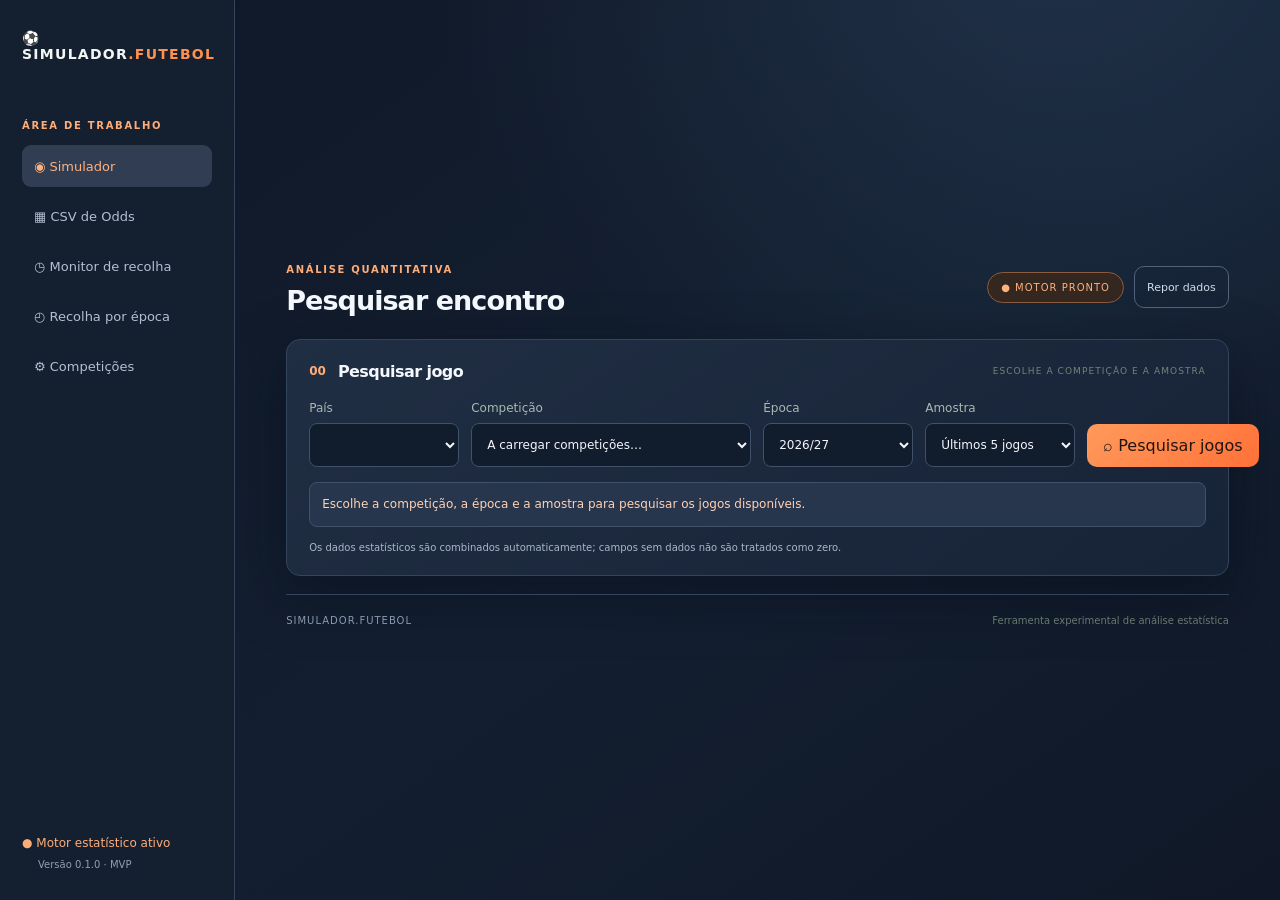
==== index.html @ 04f406fc "Keep competition selector compatible with interface validation" ====
<!doctype html>
<html lang="pt-PT"><head><meta charset="utf-8"><meta name="viewport" content="width=device-width,initial-scale=1"><meta name="theme-color" content="#101827"><meta name="description" content="Simulador estatístico de futebol para golos e cantos."><title>Simulador de Futebol</title><link rel="stylesheet" href="styles.css"><link rel="stylesheet" href="theme.css"></head>
<body class="search-start"><div class="shell"><aside class="sidebar"><a class="brand" href="#">⚽ SIMULADOR<span>.FUTEBOL</span></a><p class="eyebrow">ÁREA DE TRABALHO</p><nav><a class="active" href="#simulador">◉ Simulador</a><a href="csv-odds.html">▦ CSV de Odds</a><a href="monitor.html">◷ Monitor de recolha</a><a href="backfill-monitor.html">◴ Recolha por época</a><a href="competitions.html">⚙ Competições</a></nav><div class="side-foot">● Motor estatístico ativo<small>Versão 0.1.0 · MVP</small></div></aside>
<main><header><div><p class="eyebrow">ANÁLISE QUANTITATIVA</p><h1>Pesquisar encontro</h1></div><div class="header-actions"><span class="status">● MOTOR PRONTO</span><button class="reset" id="reset">Repor dados</button></div></header>
<section class="intro"><div><h2>Constrói um cenário. Testa milhares.</h2><p>Seleciona as equipas. As médias disponíveis de golos, HT/ST, xG, cantos, remates, faltas e cartões são cruzadas automaticamente e usadas nas 10.000 simulações quando existe cobertura suficiente.</p></div><div class="count"><b>10.000</b><small>SIMULAÇÕES MONTE CARLO</small></div></section>
<section class="card data-card" id="dados-auto"><div class="section-head"><div><em>00</em><h3>Pesquisar jogo</h3></div><small>ESCOLHE A COMPETIÇÃO E A AMOSTRA</small></div><div class="auto-controls"><label>País<select id="country"></select></label><label>Competição<select id="league"><option value="" disabled selected>A carregar competições…</option></select></label><label>Época<select id="season"><option value="2627" selected>2026/27</option></select></label><label>Amostra<select id="sample"><option value="5" selected>Últimos 5 jogos</option><option value="10">Últimos 10 jogos</option><option value="15">Últimos 15 jogos</option><option value="all">Todos os jogos</option></select></label><button id="load-data" type="button">⌕ Pesquisar jogos</button></div><p id="data-status" class="data-status" role="status">Escolhe a competição, a época e a amostra para pesquisar os jogos disponíveis.</p><div class="team-picks"><label>Equipa da casa<select id="homePick" disabled><option value="">Carrega os dados primeiro</option></select></label><label>Equipa visitante<select id="awayPick" disabled><option value="">Carrega os dados primeiro</option></select></label></div>
<div id="recent-matches" class="recent-matches hidden">
  <div class="recent-matches-heading">
    <h4>Últimos 5 jogos na competição selecionada</h4>
    <span id="recent-competition-label"></span>
  </div>
  <div class="recent-matches-grid">
    <section class="recent-team-card">
      <h5 id="home-recent-title">Equipa da casa</h5>
      <div id="home-recent-matches" class="recent-match-list"><p class="recent-empty">Seleciona uma equipa.</p></div>
    </section>
    <section class="recent-team-card">
      <h5 id="away-recent-title">Equipa visitante</h5>
      <div id="away-recent-matches" class="recent-match-list"><p class="recent-empty">Seleciona uma equipa.</p></div>
    </section>
  </div>
</div><p class="source-note">Os dados estatísticos são combinados automaticamente; campos sem dados não são tratados como zero.</p></section>
<section class="card" id="simulador"><div class="section-head"><div><em>01</em><h3>Identificação do encontro</h3></div><small>DADOS DO JOGO</small></div><div class="teams"><label>Equipa da casa<output class="team-name" id="homeNameDisplay">Por selecionar</output><input id="homeName" type="hidden" value=""></label><b>VS</b><label>Equipa visitante<output class="team-name" id="awayNameDisplay">Por selecionar</output><input id="awayName" type="hidden" value=""></label></div><div class="notice"><b>✎ Dados históricos automáticos</b><span>Todos os valores são calculados a partir dos jogos históricos das equipas selecionadas. Não é necessário preencher estatísticas à mão.</span></div></section>
<section class="card all-stats" id="estatisticas"><div class="section-head"><div><em>01</em><h3>Estatísticas do encontro</h3></div><small>TODOS OS DADOS AUTOMÁTICOS</small></div><p class="stats-intro">Médias históricas por jogo. Os valores de golos, cantos e estatísticas adicionais são importados automaticamente e não podem ser editados.</p><div class="all-stats-columns"><div class="team-stats"><h4>CASA</h4><div class="stat-group"><h5>Golos</h5><label>Golos marcados<input id="hgFor" type="hidden"><output class="metric-value" id="hgForDisplay">A aguardar dados</output></label><label>Golos sofridos<input id="hgAgainst" type="hidden"><output class="metric-value" id="hgAgainstDisplay">A aguardar dados</output></label></div><div class="stat-group"><h5>xG</h5><label>xG a favor<input id="hxgFor" type="hidden"><output class="metric-value" id="hxgForDisplay">A aguardar dados</output></label><label>xG contra<input id="hxgAgainst" type="hidden"><output class="metric-value" id="hxgAgainstDisplay">A aguardar dados</output></label></div><div class="stat-group"><h5>Golos por parte</h5><label>Golos marcados na 1.ª parte<input id="hhtFor" type="hidden"><output class="metric-value" id="hhtForDisplay">A aguardar dados</output></label><label>Golos sofridos na 1.ª parte<input id="hhtAgainst" type="hidden"><output class="metric-value" id="hhtAgainstDisplay">A aguardar dados</output></label><label>Golos marcados na 2.ª parte<input id="hshFor" type="hidden"><output class="metric-value" id="hshForDisplay">A aguardar dados</output></label><label>Golos sofridos na 2.ª parte<input id="hshAgainst" type="hidden"><output class="metric-value" id="hshAgainstDisplay">A aguardar dados</output></label></div><div class="stat-group"><h5>Cantos</h5><label>Cantos a favor<input id="hcFor" type="hidden"><output class="metric-value" id="hcForDisplay">A aguardar dados</output></label><label>Cantos concedidos<input id="hcAgainst" type="hidden"><output class="metric-value" id="hcAgainstDisplay">A aguardar dados</output></label></div><div class="stat-group"><h5>Cantos HT</h5><label>Cantos HT a favor<input id="hchtFor" type="hidden"><output class="metric-value" id="hchtForDisplay">A aguardar dados</output></label><label>Cantos HT concedidos<input id="hchtAgainst" type="hidden"><output class="metric-value" id="hchtAgainstDisplay">A aguardar dados</output></label></div><div class="stat-group"><h5>Cantos ST</h5><label>Cantos ST a favor<input id="hcstFor" type="hidden"><output class="metric-value" id="hcstForDisplay">A aguardar dados</output></label><label>Cantos ST concedidos<input id="hcstAgainst" type="hidden"><output class="metric-value" id="hcstAgainstDisplay">A aguardar dados</output></label></div><div class="stat-group"><h5>Remates</h5><label>Remates a favor<input id="hshotsFor" type="hidden"><output class="metric-value" id="hshotsForDisplay">A aguardar dados</output></label><label>Remates sofridos<input id="hshotsAgainst" type="hidden"><output class="metric-value" id="hshotsAgainstDisplay">A aguardar dados</output></label></div><div class="stat-group"><h5>Remates à baliza</h5><label>Remates à baliza a favor<input id="htargetFor" type="hidden"><output class="metric-value" id="htargetForDisplay">A aguardar dados</output></label><label>Remates à baliza sofridos<input id="htargetAgainst" type="hidden"><output class="metric-value" id="htargetAgainstDisplay">A aguardar dados</output></label></div><div class="stat-group"><h5>Faltas</h5><label>Faltas cometidas<input id="hfoulsFor" type="hidden"><output class="metric-value" id="hfoulsForDisplay">A aguardar dados</output></label><label>Faltas do adversário<input id="hfoulsAgainst" type="hidden"><output class="metric-value" id="hfoulsAgainstDisplay">A aguardar dados</output></label></div><div class="stat-group"><h5>Cartões amarelos</h5><label>Cartões amarelos<input id="hyellowFor" type="hidden"><output class="metric-value" id="hyellowForDisplay">A aguardar dados</output></label><label>Amarelos do adversário<input id="hyellowAgainst" type="hidden"><output class="metric-value" id="hyellowAgainstDisplay">A aguardar dados</output></label></div><div class="stat-group"><h5>Cartões vermelhos</h5><label>Cartões vermelhos<input id="hredFor" type="hidden"><output class="metric-value" id="hredForDisplay">A aguardar dados</output></label><label>Vermelhos do adversário<input id="hredAgainst" type="hidden"><output class="metric-value" id="hredAgainstDisplay">A aguardar dados</output></label></div></div><div class="team-stats"><h4>FORA</h4><div class="stat-group"><h5>Golos</h5><label>Golos marcados<input id="agFor" type="hidden"><output class="metric-value" id="agForDisplay">A aguardar dados</output></label><label>Golos sofridos<input id="agAgainst" type="hidden"><output class="metric-value" id="agAgainstDisplay">A aguardar dados</output></label></div><div class="stat-group"><h5>xG</h5><label>xG a favor<input id="axgFor" type="hidden"><output class="metric-value" id="axgForDisplay">A aguardar dados</output></label><label>xG contra<input id="axgAgainst" type="hidden"><output class="metric-value" id="axgAgainstDisplay">A aguardar dados</output></label></div><div class="stat-group"><h5>Golos por parte</h5><label>Golos marcados na 1.ª parte<input id="ahtFor" type="hidden"><output class="metric-value" id="ahtForDisplay">A aguardar dados</output></label><label>Golos sofridos na 1.ª parte<input id="ahtAgainst" type="hidden"><output class="metric-value" id="ahtAgainstDisplay">A aguardar dados</output></label><label>Golos marcados na 2.ª parte<input id="ashFor" type="hidden"><output class="metric-value" id="ashForDisplay">A aguardar dados</output></label><label>Golos sofridos na 2.ª parte<input id="ashAgainst" type="hidden"><output class="metric-value" id="ashAgainstDisplay">A aguardar dados</output></label></div><div class="stat-group"><h5>Cantos</h5><label>Cantos a favor<input id="acFor" type="hidden"><output class="metric-value" id="acForDisplay">A aguardar dados</output></label><label>Cantos concedidos<input id="acAgainst" type="hidden"><output class="metric-value" id="acAgainstDisplay">A aguardar dados</output></label></div><div class="stat-group"><h5>Cantos HT</h5><label>Cantos HT a favor<input id="achtFor" type="hidden"><output class="metric-value" id="achtForDisplay">A aguardar dados</output></label><label>Cantos HT concedidos<input id="achtAgainst" type="hidden"><output class="metric-value" id="achtAgainstDisplay">A aguardar dados</output></label></div><div class="stat-group"><h5>Cantos ST</h5><label>Cantos ST a favor<input id="acstFor" type="hidden"><output class="metric-value" id="acstForDisplay">A aguardar dados</output></label><label>Cantos ST concedidos<input id="acstAgainst" type="hidden"><output class="metric-value" id="acstAgainstDisplay">A aguardar dados</output></label></div><div class="stat-group"><h5>Remates</h5><label>Remates a favor<input id="ashotsFor" type="hidden"><output class="metric-value" id="ashotsForDisplay">A aguardar dados</output></label><label>Remates sofridos<input id="ashotsAgainst" type="hidden"><output class="metric-value" id="ashotsAgainstDisplay">A aguardar dados</output></label></div><div class="stat-group"><h5>Remates à baliza</h5><label>Remates à baliza a favor<input id="atargetFor" type="hidden"><output class="metric-value" id="atargetForDisplay">A aguardar dados</output></label><label>Remates à baliza sofridos<input id="atargetAgainst" type="hidden"><output class="metric-value" id="atargetAgainstDisplay">A aguardar dados</output></label></div><div class="stat-group"><h5>Faltas</h5><label>Faltas cometidas<input id="afoulsFor" type="hidden"><output class="metric-value" id="afoulsForDisplay">A aguardar dados</output></label><label>Faltas do adversário<input id="afoulsAgainst" type="hidden"><output class="metric-value" id="afoulsAgainstDisplay">A aguardar dados</output></label></div><div class="stat-group"><h5>Cartões amarelos</h5><label>Cartões amarelos<input id="ayellowFor" type="hidden"><output class="metric-value" id="ayellowForDisplay">A aguardar dados</output></label><label>Amarelos do adversário<input id="ayellowAgainst" type="hidden"><output class="metric-value" id="ayellowAgainstDisplay">A aguardar dados</output></label></div><div class="stat-group"><h5>Cartões vermelhos</h5><label>Cartões vermelhos<input id="aredFor" type="hidden"><output class="metric-value" id="aredForDisplay">A aguardar dados</output></label><label>Vermelhos do adversário<input id="aredAgainst" type="hidden"><output class="metric-value" id="aredAgainstDisplay">A aguardar dados</output></label></div></div></div><p class="source-note">As médias históricas são calculadas automaticamente a partir dos jogos disponíveis. Cada indicador utiliza apenas registos válidos; campos sem dados não são tratados como zero.</p></section>
<section class="card wdw-card" id="windrawwin"><div class="section-head"><div><em>02</em><h3>Dados complementares WinDrawWin</h3></div><small>FONTE SECUNDÁRIA</small></div><p id="wdw-status" class="data-status">WinDrawWin: proxy criado; falta publicar e configurar o endereço do Worker.</p><div class="wdw-columns"><div><h4>CASA</h4><p id="wdw-home-data">A aguardar seleção da equipa da casa.</p></div><div><h4>FORA</h4><p id="wdw-away-data">A aguardar seleção da equipa visitante.</p></div></div><p class="source-note">Dados atuais da época e amostra recente publicada pelo <a href="https://www.windrawwin.com/statistics/" target="_blank" rel="noopener">WinDrawWin</a>. A fonte principal mantém prioridade; a fonte secundária só preenche métricas em falta. Não são importadas odds nem recomendações.</p></section>
<div class="run-row"><div><b>Pronto para simular?</b><span>O cálculo é executado localmente no teu dispositivo.</span></div><button id="run">▶ Executar 10.000 simulações</button></div>
<section class="results hidden" id="resultados"><div class="section-head"><div><p class="eyebrow">RESULTADO DO MODELO</p><h2>Distribuição dos cenários</h2></div><span class="status">10.000 EXECUÇÕES</span></div><div class="result-grid"><article class="card"><small>PROBABILIDADE 1X2</small><div id="outcomes"></div><div class="score-pair"><div><small>Golos médios</small><b id="meanScore">—</b></div><div><small>Resultado modal</small><b id="modalScore">—</b></div></div></article><article class="card"><small>GOLOS TOTAIS</small><div class="big" id="meanGoals">—</div><p>média simulada por jogo</p><div id="goalMarkets"></div><p class="model-note">As estimativas HT e da 2.ª parte usam amostras próprias. A simulação da 2.ª parte é independente do resultado FT, pelo que os mercados por período não devem ser somados para reconstruir o resultado final.</p></article><article class="card"><small>CANTOS TOTAIS</small><div class="big" id="meanCorners">—</div><p>média simulada por jogo</p><div id="cornerMarkets"></div></article></div><div id="extraMarkets" class="result-grid extra-grid"></div><p class="result-note" id="summary"></p><p class="disclaimer">As percentagens são estimativas condicionadas aos dados introduzidos; não são garantias nem recomendações de aposta.</p></section>
<footer>SIMULADOR.FUTEBOL <span>Ferramenta experimental de análise estatística</span></footer></main></div><script src="config.js" defer></script><script src="data-enrichment.js" defer></script><script src="metric-coverage.js" defer></script><script src="app.js" defer></script></body></html>
---- styles.css ----
:root{font-family:Arial,sans-serif;color:#eaf0ed;background:#0c1411}*{box-sizing:border-box}body{margin:0;background:radial-gradient(ellipse at 75% 0%,#1b3028 0,transparent 38%),#0c1411}.shell{min-height:100vh;display:grid;grid-template-columns:235px 1fr}.sidebar{border-right:1px solid #293a31;padding:30px 22px;display:flex;flex-direction:column;background:#101a16}.brand{font-weight:800;letter-spacing:.07em;color:#f3f7f4;text-decoration:none;font-size:14px}.brand span{color:#7bd5a1}.eyebrow{font-size:10px;letter-spacing:.17em;color:#82948a;font-weight:700}.sidebar>.eyebrow{margin:58px 0 14px}.sidebar nav{display:grid;gap:8px}.sidebar nav a{color:#9eaea5;text-decoration:none;padding:12px;border-radius:9px;font-size:13px}.sidebar nav a.active,.sidebar nav a:hover{background:#20352a;color:#a4edbd}.side-foot{margin-top:auto;color:#9ee3b4;font-size:12px}.side-foot small{display:block;color:#75867d;margin:9px 0 0 16px}main{max-width:1450px;width:100%;padding:32px clamp(18px,4vw,56px);margin:auto}.header-actions{display:flex;align-items:center;gap:10px}.reset{background:transparent;border:1px solid #3b5145;color:#aab8af;padding:9px 12px;font-size:11px}header,.intro,.section-head,.run-row{display:flex;align-items:center;justify-content:space-between;gap:20px}header h1{font-size:27px;margin:5px 0}.status{font-size:10px;letter-spacing:.1em;color:#a1e9b8;border:1px solid #365d46;border-radius:30px;padding:9px 13px}.intro{margin:40px 0 24px}.intro h2{font-size:23px;margin:0 0 8px}.intro p,.metric-head p{color:#91a198;font-size:13px;margin:0;line-height:1.6}.count{background:#17271f;border:1px solid #2b4736;padding:12px 18px;border-radius:12px;min-width:150px}.count b{display:block;font-size:24px;color:#9be6b4}.count small{font-size:9px;letter-spacing:.1em;color:#93a99a}.card{background:linear-gradient(145deg,#17231d,#131d18);border:1px solid #2b3b32;border-radius:14px;padding:22px;margin-bottom:18px}.section-head{margin-bottom:20px}.section-head>div{display:flex;align-items:center;gap:12px}.section-head em{font-style:normal;color:#8ce0aa;font-weight:800;font-size:12px}.section-head h3,.metric-head h3{font-size:16px;margin:0}.section-head>small{font-size:9px;letter-spacing:.12em;color:#72847a}.teams{display:grid;grid-template-columns:1fr 44px 1fr;align-items:end;gap:18px}.teams label,.columns label,.ranges label{display:grid;gap:8px;color:#aab8af;font-size:12px}.teams input,input[type=number]{width:100%;background:#0e1712;color:#f0f6f2;border:1px solid #34483c;border-radius:8px;padding:12px;outline:none}.teams input:focus,input:focus{border-color:#83dba1}.teams>b{text-align:center;color:#718278;padding-bottom:13px;font-size:11px}.notice{margin-top:18px;padding:12px 14px;background:#142a1d;border-radius:8px;display:flex;gap:12px;align-items:center;flex-wrap:wrap}.notice b{font-size:12px;color:#a5e8ba}.notice span{font-size:11px;color:#91a398}.metrics{display:grid;grid-template-columns:1fr 1fr;gap:18px;margin-top:18px}.metric-head{display:flex;gap:12px;align-items:center;margin-bottom:22px}.metric-head>span{font-size:22px;background:#20392b;border-radius:10px;width:42px;height:42px;display:grid;place-items:center}.metric-head h3{margin-bottom:4px}.columns{display:grid;grid-template-columns:1fr 1fr;gap:16px}.columns h4{font-size:9px;letter-spacing:.15em;color:#8fe0aa;margin:0 0 12px}.columns label{margin-bottom:13px}.ranges{display:grid;grid-template-columns:1fr 1fr;gap:30px}.ranges label{grid-template-columns:1fr auto}.ranges output{color:#9ee6b5;font-weight:700}.ranges input{grid-column:1/-1;width:100%;accent-color:#7bd59b}.ranges small{grid-column:1/-1;color:#82938a}.model-note,.disclaimer{font-size:11px;color:#82938a;line-height:1.6;margin:20px 0 0}.run-row{padding:12px 2px 30px}.run-row b,.run-row span{display:block}.run-row b{font-size:14px}.run-row span{font-size:11px;color:#82938a;margin-top:4px}button{border:0;border-radius:9px;background:#8ee0a9;color:#102017;font-weight:800;padding:14px 20px;cursor:pointer}button:hover{background:#a6efbd}.hidden{display:none}.results{margin-top:10px}.results h2{font-size:22px;margin:5px 0}.result-grid{display:grid;grid-template-columns:1.2fr 1fr 1fr;gap:16px}.result-grid .card{margin:0}.result-grid .card>small{color:#94a69b;font-size:9px;letter-spacing:.12em}.big{font-size:38px;font-weight:800;color:#9be6b4;margin-top:20px}.result-grid .card>p{color:#819188;font-size:11px;margin:0 0 18px}.bar-row{margin:16px 0}.bar-label{display:flex;justify-content:space-between;font-size:12px;margin-bottom:7px}.bar-track{height:7px;background:#29382f;border-radius:10px;overflow:hidden}.bar-fill{height:100%;background:#83dba1;border-radius:10px}.score-pair{display:flex;gap:30px;border-top:1px solid #304138;margin-top:20px;padding-top:14px}.score-pair small,.score-pair b{display:block}.score-pair small{font-size:10px;color:#8a9b91}.score-pair b{font-size:16px;margin-top:5px}.line-item{display:flex;justify-content:space-between;border-top:1px solid #2c3a32;padding:10px 0;font-size:11px;color:#a8b5ad}.line-item b{color:#a1e8b7}.result-note{padding:15px;border:1px solid #2e4938;border-radius:9px;color:#b3c6b9;font-size:12px;line-height:1.6}.disclaimer{margin-top:8px}footer{border-top:1px solid #26372f;padding:20px 0;color:#8ca095;font-size:10px;letter-spacing:.1em}footer span{float:right;letter-spacing:0;color:#68796f}@media(max-width:900px){.shell{grid-template-columns:1fr}.sidebar{min-height:auto;padding:16px 20px;border-right:0;border-bottom:1px solid #293a31}.sidebar>.eyebrow,.side-foot{display:none}.sidebar nav{display:flex;margin-top:14px}.sidebar nav a{padding:8px 10px}.metrics{grid-template-columns:1fr}.result-grid{grid-template-columns:1fr 1fr}.result-grid .card:first-child{grid-column:1/-1}}@media(max-width:560px){main{padding:22px 14px}.intro{align-items:flex-start;flex-direction:column}.count{width:100%}.teams{grid-template-columns:1fr}.teams>b{padding:0}.columns{gap:10px}.card{padding:17px}.ranges{grid-template-columns:1fr;gap:20px}.run-row{align-items:stretch;flex-direction:column}.run-row button{width:100%}.result-grid{grid-template-columns:1fr}.result-grid .card:first-child{grid-column:auto}footer span{float:none;display:block;margin-top:8px}}
.data-card{margin-top:18px}.auto-controls{display:grid;grid-template-columns:minmax(150px,1fr) minmax(220px,1.5fr) repeat(2,minmax(130px,1fr)) auto;gap:12px;align-items:end}.auto-controls label,.team-picks label{display:grid;gap:8px;font-size:12px;color:#aab8af}.auto-controls select,.team-picks select{width:100%;background:#0e1712;color:#edf5ef;border:1px solid #34483c;border-radius:8px;padding:11px;min-width:0}.auto-controls button{white-space:nowrap;padding:12px 16px}.data-status{font-size:12px;line-height:1.6;color:#a7c5b1;background:#14231b;border:1px solid #2a4032;border-radius:8px;padding:12px;margin:15px 0}.team-picks{display:grid;grid-template-columns:1fr 1fr;gap:14px}.source-note{font-size:10px;color:#809188;margin:14px 0 0}.source-note a{color:#9be6b4}@media(max-width:760px){.auto-controls{grid-template-columns:1fr 1fr}.auto-controls label:first-child{grid-column:1/-1}.auto-controls button{width:100%}}@media(max-width:480px){.auto-controls,.team-picks{grid-template-columns:1fr}.auto-controls label:first-child{grid-column:auto}}

.extra-grid{margin-top:16px}.extra-result .big{margin-top:12px}.extra-result>p{min-height:28px;line-height:1.5}@media(max-width:900px){.extra-grid{grid-template-columns:1fr 1fr}}@media(max-width:560px){.extra-grid{grid-template-columns:1fr}}

/* Médias históricas em texto simples: sem caixas, bordas ou aparência de campos. */
.metric-value{display:block;min-height:24px;padding:2px 0 8px;background:transparent;border:0;border-radius:0;color:#a9e9bc;font-size:15px;font-weight:700}.team-name{display:block;min-height:24px;padding:2px 0 8px;background:transparent;border:0;border-radius:0;color:#f0f6f2;font-size:15px;font-weight:700}

/* Painel único de médias históricas automáticas */
.stats-intro{font-size:12px;color:#91a198;line-height:1.6;margin:-8px 0 20px}.all-stats-columns{display:grid;grid-template-columns:1fr 1fr;gap:24px}.team-stats{min-width:0}.team-stats>h4{font-size:11px;letter-spacing:.15em;color:#8fe0aa;padding-bottom:10px;border-bottom:1px solid #34483c}.stat-group{padding:12px 0 4px;border-bottom:1px solid #293a31}.stat-group h5{font-size:12px;color:#d6e5db;margin:0 0 12px}.stat-group label{display:grid;grid-template-columns:1fr auto;align-items:center;gap:12px;margin:8px 0;color:#aab8af;font-size:11px}.stat-group .metric-value{min-width:64px;text-align:right;padding:0 0 2px}@media(max-width:600px){.all-stats-columns{grid-template-columns:1fr;gap:12px}}

/* WinDrawWin supplementary source */
.wdw-card .data-status{margin:12px 0 8px;padding:12px 14px;border:1px solid var(--line,#26352f);border-radius:10px;background:rgba(255,255,255,.025);font-size:.9rem}
.wdw-card .source-note{margin:0;color:var(--muted,#9aa8a0);font-size:.8rem;line-height:1.5}

.wdw-columns{display:grid;grid-template-columns:repeat(2,minmax(0,1fr));gap:14px;margin:12px 0}
.wdw-columns>div{padding:14px;border:1px solid var(--line,#26352f);border-radius:10px;background:rgba(255,255,255,.025)}
.wdw-columns h4{margin:0 0 8px;font-size:.78rem;letter-spacing:.1em}
.wdw-columns p{margin:0;font-size:.86rem;line-height:1.65;color:var(--muted,#aab5ae)}
@media(max-width:600px){.wdw-columns{grid-template-columns:1fr}}

.wdw-stat-groups{display:grid;gap:16px}
.wdw-stat-group{padding:15px;border:1px solid var(--line,#26352f);border-radius:10px;background:rgba(255,255,255,.018)}
.wdw-stat-group h5{margin:0 0 12px;color:#a8e4bc;font-size:.76rem;letter-spacing:.09em;text-transform:uppercase}
.wdw-stat-list{display:grid;grid-template-columns:repeat(2,minmax(0,1fr));gap:9px}
.wdw-stat{min-width:0;display:flex;flex-direction:column;gap:6px;padding:11px 12px;border-radius:8px;background:rgba(255,255,255,.035)}
.wdw-stat span{color:var(--muted,#aab5ae);font-size:.78rem;line-height:1.4}
.wdw-stat strong{color:#eef5f0;font-size:1rem;font-weight:700;overflow-wrap:anywhere}
@media(max-width:600px){.wdw-stat-list{grid-template-columns:1fr}.wdw-stat{padding:12px 13px}.wdw-stat strong{font-size:1.02rem}}


/* Responsive refinement: desktop, tablet and smartphone */
html{scroll-behavior:smooth}
img,svg,video{max-width:100%;height:auto}
button,input,select{font:inherit}
button,.sidebar nav a{touch-action:manipulation}
main{min-width:0}
.sidebar{position:sticky;top:0;height:100vh;align-self:start;z-index:5}
.sidebar nav a{min-height:42px;display:flex;align-items:center}
.card,.team-stats,.wdw-columns>div,.result-grid article{min-width:0}
.auto-controls select,.team-picks select{min-height:44px}
button,.reset{min-height:42px}
.team-picks select{font-size:14px}
.metric-value,.team-name{overflow-wrap:anywhere}
@media(min-width:1200px){
  main{padding:38px clamp(32px,4vw,64px)}
  .data-card .auto-controls{grid-template-columns:minmax(150px,1fr) minmax(280px,2fr) repeat(2,minmax(150px,1fr)) auto}
  .all-stats-columns{gap:36px}
  .stat-group label{font-size:12px}
}
@media(max-width:900px){
  .sidebar{position:relative;height:auto}
  .sidebar nav{display:flex;flex-wrap:wrap;gap:6px}
  .sidebar nav a{min-height:40px}
}
@media(max-width:600px){
  body{background:#0c1411}
  .sidebar{padding:13px 14px}
  .brand{font-size:13px}
  .sidebar nav{margin-top:9px;display:grid;grid-template-columns:repeat(2,minmax(0,1fr));gap:6px}
  .sidebar nav a{font-size:12px;padding:9px 10px;min-height:42px}
  main{padding:18px 12px}
  header{align-items:flex-start;flex-wrap:wrap;gap:10px}
  header h1{font-size:23px}
  .header-actions{width:100%;justify-content:space-between;flex-wrap:wrap}
  .intro{margin:24px 0 18px;gap:14px}
  .intro h2{font-size:20px;line-height:1.3}
  .intro p{font-size:13px}
  .count{min-width:0;padding:11px 14px}
  .card{padding:15px;margin-bottom:13px;border-radius:12px}
  .section-head{align-items:flex-start;gap:10px;margin-bottom:15px}
  .section-head>div{align-items:flex-start;gap:9px}
  .section-head h3{font-size:14px;line-height:1.35}
  .section-head>small{font-size:8px;max-width:42%;text-align:right;line-height:1.4}
  .auto-controls,.team-picks,.teams,.columns,.metrics,.all-stats-columns,.wdw-columns,.ranges{grid-template-columns:minmax(0,1fr)}
  .auto-controls label:first-child{grid-column:auto}
  .auto-controls label,.team-picks label,.teams label,.ranges label{font-size:12px}
  .auto-controls select,.team-picks select,.teams input{min-height:46px;font-size:16px}
  .auto-controls button{width:100%;min-height:46px}
  .data-status{font-size:12px;padding:11px}
  .team-picks{gap:10px}
  .teams{gap:9px}
  .teams>b{padding:0}
  .notice{align-items:flex-start;gap:7px;flex-direction:column}
  .all-stats-columns{gap:18px}
  .stat-group label{grid-template-columns:minmax(0,1fr) auto;gap:8px;font-size:11px}
  .stat-group .metric-value{min-width:54px;font-size:14px}
  .wdw-stat-list{grid-template-columns:repeat(2,minmax(0,1fr))}
  .run-row{gap:13px;padding-bottom:22px}
  .run-row button{min-height:48px;font-size:13px}
  .result-grid,.extra-grid{grid-template-columns:minmax(0,1fr)}
  .result-grid .card:first-child{grid-column:auto}
  .score-pair{gap:18px;flex-wrap:wrap}
  footer{font-size:9px;line-height:1.6}
  footer span{float:none;display:block;margin-top:6px}
}
@media(max-width:380px){
  main{padding:15px 9px}
  .card{padding:12px}
  .sidebar nav{grid-template-columns:1fr}
  .wdw-stat-list{grid-template-columns:1fr}
  .header-actions .status{font-size:9px;padding:8px}
}


/* Metodologia do simulador */


/* Cobertura técnica recolhida sem ocupar o resumo principal da pesquisa. */
.coverage-details{margin:10px 0 14px;padding:10px 13px;border:1px solid #2b3b32;border-radius:8px;background:rgba(255,255,255,.018)}.coverage-details summary{cursor:pointer;color:#a9c9b3;font-size:11px;font-weight:700}.coverage-details p{margin:10px 0 2px;color:#91a198;font-size:11px;line-height:1.7;white-space:pre-line}

/* Últimos cinco jogos da competição escolhida */
.recent-matches{margin:16px 0 8px;padding:15px;border:1px solid #2b3b32;border-radius:12px;background:rgba(255,255,255,.018)}
.recent-matches-heading{display:flex;align-items:center;justify-content:space-between;gap:12px;margin-bottom:12px}
.recent-matches-heading h4{margin:0;color:#dce9df;font-size:13px}
.recent-matches-heading>span{color:#91a198;font-size:10px;text-align:right}
.recent-matches-grid{display:grid;grid-template-columns:repeat(2,minmax(0,1fr));gap:12px}
.recent-team-card{min-width:0;padding:11px;border:1px solid #26352d;border-radius:9px;background:rgba(0,0,0,.12)}
.recent-team-card h5{margin:0 0 9px;color:#b8d2bf;font-size:12px;overflow-wrap:anywhere}
.recent-match-list{display:grid;gap:8px}
.recent-match{min-width:0;padding:9px;border-radius:7px;background:rgba(255,255,255,.035)}
.recent-match-top{display:flex;justify-content:space-between;gap:10px;color:#91a198;font-size:10px}
.recent-match-top strong{color:#f1f5f2;font-size:13px;font-variant-numeric:tabular-nums}
.recent-match-teams{margin:5px 0;color:#dce9df;font-size:11px;line-height:1.45;overflow-wrap:anywhere}
.recent-match-teams span{color:#91a198}
.recent-periods{margin:4px 0;color:#a9c9b3;font-size:10px}
.recent-match-stats{display:flex;flex-wrap:wrap;gap:5px 9px;margin-top:6px}
.recent-match-stats span{color:#91a198;font-size:9px}
.recent-match-stats b{color:#dce9df;font-variant-numeric:tabular-nums}
.recent-empty{margin:5px 0;color:#91a198;font-size:10px;line-height:1.5}
@media(max-width:700px){.recent-matches-grid{grid-template-columns:minmax(0,1fr)}.recent-matches-heading{align-items:flex-start;flex-direction:column}.recent-matches-heading>span{text-align:left}}
---- theme.css ----
/* Identidade visual partilhada — azul-noite, grafite e laranja; sem dependências externas */
:root{
  color-scheme:dark;
  --accent:#ff914d;--accent-2:#ff7138;--bg:#101827;--panel:#1a2638;--panel-2:#222f43;
  --stroke:#34445c;--muted:#aab7c9;--ink:#f4f7fc;--glow:0 18px 55px #050b1680;
  --line:var(--stroke);--text:var(--ink);--green:var(--accent);--green2:var(--accent-2);
}
html{scroll-behavior:smooth}
body{color:var(--ink);background:radial-gradient(ellipse at 82% -12%,#344c6b70,transparent 42%),linear-gradient(145deg,#101827,#131f31 55%,#101827);font-family:Inter,ui-sans-serif,system-ui,-apple-system,"Segoe UI",sans-serif}
::selection{background:#ff914d55;color:#fff}
a,button{transition:color .18s ease,background .18s ease,border-color .18s ease,transform .18s ease,filter .18s ease}
button:hover{filter:brightness(1.08);transform:translateY(-1px);box-shadow:0 8px 22px #ff914d25}
button:active{transform:translateY(0)}
:focus-visible{outline:2px solid var(--accent);outline-offset:3px}
h1,h2,h3,h4{letter-spacing:-.035em}
.eyebrow,.section-kicker{color:#ffad78}
.brand{letter-spacing:.09em}
.brand span,.brand-muted{color:var(--accent)}
input,select,textarea{accent-color:var(--accent)}
input:focus,select:focus,textarea:focus{border-color:var(--accent)!important;box-shadow:0 0 0 3px #ff914d20}
button{background:linear-gradient(135deg,#ff9a5c,#ff7138);color:#21150f}
button:hover{background:linear-gradient(135deg,#ffb17e,#ff8555)}
.status{color:#ffb17e;border-color:#8c5a3e;background:#33271f}
.card,.search-panel,.results-panel,.control-panel,.info-panel,.database-status,.match-card,.run-panel,.steps-panel,.period-card,.statistics-panel,.wdw-columns>div,.wdw-stat-group{box-shadow:var(--glow)}
.card,.search-panel,.results-panel,.control-panel,.info-panel,.run-panel,.steps-panel,.period-card,.statistics-panel,.match-card{
  border-color:var(--stroke)!important;background:linear-gradient(145deg,#202e43f5,#172337f7)!important
}
.sidebar{background:#141f30;border-color:#34445c}
.sidebar nav a{color:#b4c0d1}
.sidebar nav a.active,.sidebar nav a:hover{background:#303d53;color:#ffb17e}
.sidebar .eyebrow{color:#ffad78}
.sidebar .side-foot{color:#ffad78}
.sidebar .side-foot small{color:#91a0b5}
main{color:var(--ink)}
.intro p,.metric-head p,.stats-intro,.model-note,.disclaimer,.source-note,.note{color:var(--muted)}
.count,.notice,.data-status{background:#27364c;border-color:#40516b}
.count b,.big,.metric-value,.team-stats>h4,.columns h4,.section-head em,.section-head em,.ranges output{color:#ffad78}
.card{background:linear-gradient(145deg,#202e43,#172337)!important}
.teams input,input[type=number],.auto-controls select,.team-picks select,.inputs input,.inputs select,.control-form input{
  background:#111c2d;color:var(--ink);border-color:#40516b
}
.teams input:focus,input:focus,.inputs input:focus,.inputs select:focus{border-color:var(--accent)}
.notice b,.data-status,.database-status{color:#ffd1b5}
.metric-head>span,.info-icon{background:#3a3340;color:#ffad78;border-color:#70513e}
.columns h4,.team-stats>h4,.wdw-stat-groups h5{color:#ffad78}
button,.reset,.search-action,.quiet,.back,.back-link,.primary-link,.secondary-link{border-radius:10px}
.reset,.quiet,.back,.back-link,.secondary-link{background:transparent;color:#d2dbea;border-color:#52627a}
.search-action,.primary-link,.control-form button{background:linear-gradient(135deg,#ff9a5c,#ff7138);color:#21150f;border:0}
.search-action:hover,.primary-link:hover,.control-form button:hover:not(:disabled){background:linear-gradient(135deg,#ffb17e,#ff8555);color:#21150f}
.secondary-link{color:#ffb17e;border-color:#80573f}
.secondary-link:hover{background:#3b2d2a}
.status-pill.status-success,.step.completed .step-status{color:#83d6a2;border-color:#397557;background:#17382f}
.status-pill.status-running,.step.in_progress .step-status{color:#ffb17e;border-color:#8c5a3e;background:#3b2b24}
.status-pill.status-failure{color:#ff9292;border-color:#8d4d4d;background:#351c25}
.status-pill.status-queued,.status-pill.status-loading{color:#ffd18a;border-color:#80633e;background:#392f22}
.bar-track,.progress-track{background:#39485d}
.bar-fill,.progress-fill{background:linear-gradient(90deg,#ff7138,#ffb17e)}
.line-item,.score-pair,.stat-group,.topbar,footer{border-color:#34445c}
.result-note,.wdw-columns>div,.wdw-stat-group,.wdw-stat{background:#26354a;border-color:#40516b}
.result-grid .card>small,.result-grid .card>p,.metric small,.metric span,.live-metric span,.subhead,.info-panel>p,.info-line small{color:var(--muted)}
.result-grid .card>p{color:#aab7c9}
.result-grid .card>small,.stats-sample,.notice strong,.manual-feedback[data-state="accepted"]{color:#ffb17e}
.table-wrap{border-color:#40516b}
th{background:#2b3a50;color:#ffbf96}
td{border-color:#34445c;color:#e0e7f1}
tbody tr:hover{background:#2a394e}
.match-card{background:linear-gradient(145deg,#202e43,#172337)}
.outcome{color:#ffbd96;background:#3a2c27;border-color:#80573f}
.outcome.X{color:#e9d28e;border-color:#75643b;background:#352f22}
.outcome.2{color:#b8cdf7;border-color:#435b80;background:#202e45}
.outcome.pending{color:#c3ccda;border-color:#52627a;background:#26354a}
.score-period{background:#172337;border-color:#34445c}
.score-period:last-child{border-color:#80573f;background:#332b2b}
.odd-item{background:#2a394e}
.odd-value{color:#f4f7fc}
.empty-card,.empty-state{color:#aab7c9;border-color:#52627a}
.pagination span,.run-id,.progress-caption,.progress-updated{color:#aab7c9}
.info-icon{color:#ffb17e}
.notice{background:#2a3445;border-color:#52627a}
.notice strong{color:#ffbd96}
footer{color:#8999ae}
@media(max-width:900px){.sidebar{background:#141f30}}
@media(max-width:600px){body{background:#101827}.sidebar{background:#141f30}}
@media(max-width:700px){button{min-height:44px}}
@media(prefers-reduced-motion:reduce){*,*::before,*::after{scroll-behavior:auto!important;transition:none!important;animation:none!important}}


/* Fluxo inicial: pesquisar primeiro, analisar depois. */
body.search-start .intro{display:none}
body.search-start main>#simulador,
body.search-start main>#estatisticas,
body.search-start main>#windrawwin,
body.search-start main>.run-row{display:none}
body.search-start .team-picks{display:none}
body.data-loaded .team-picks{display:grid}
body.match-selected main>#simulador,
body.match-selected main>#estatisticas,
body.match-selected main>#windrawwin{display:block}
body.match-selected main>.run-row{display:flex}
body.match-selected .team-picks{display:grid}
body.search-start:not(.match-selected) main>#resultados{display:none}
@media(max-width:700px){
  body.match-selected main>.run-row{align-items:stretch;flex-direction:column}
}
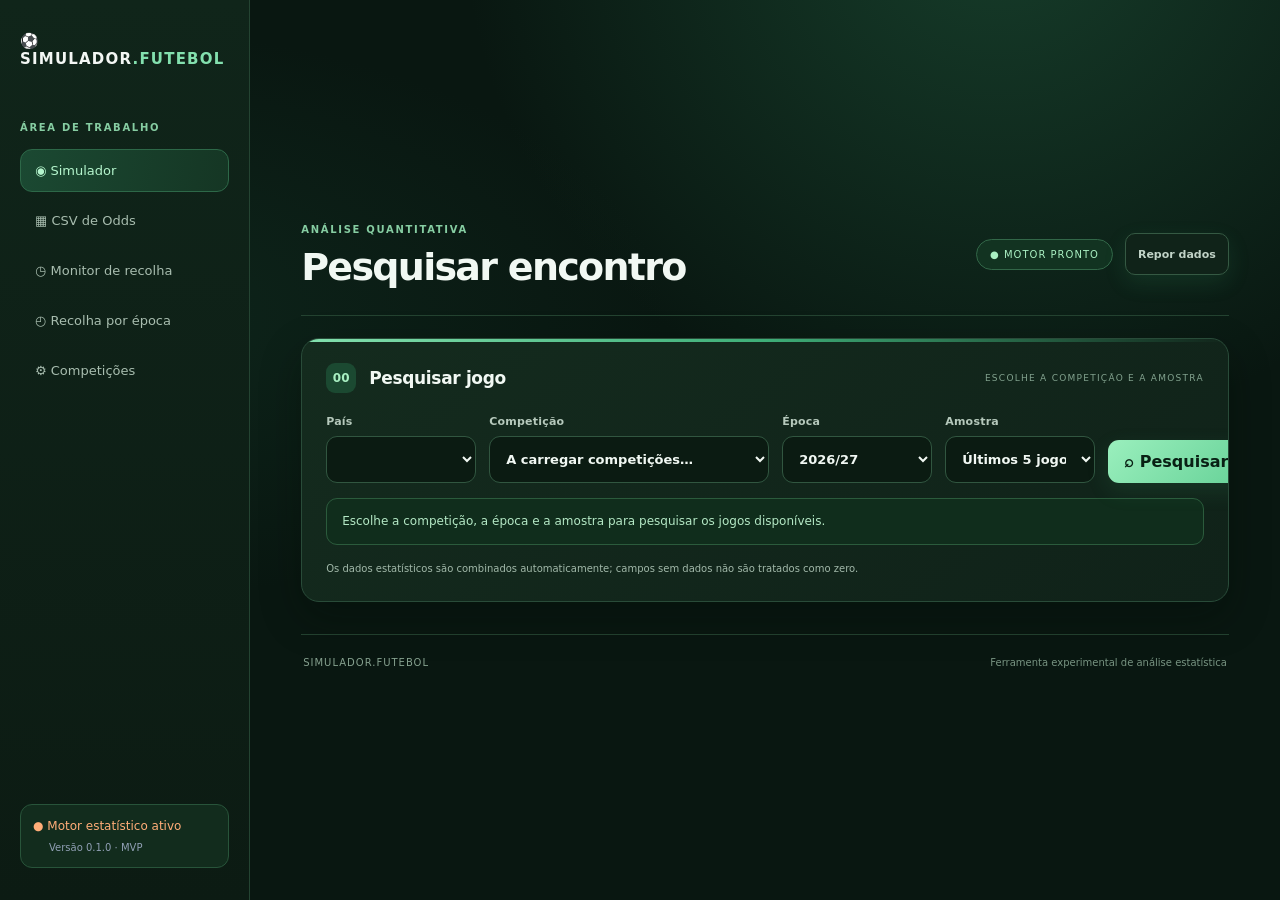
==== commit 22518ae2: "Apply new simulator dashboard theme" ====
--- a/index.html
+++ b/index.html
@@ -1,8 +1,8 @@
 <!doctype html>
-<html lang="pt-PT"><head><meta charset="utf-8"><meta name="viewport" content="width=device-width,initial-scale=1"><meta name="theme-color" content="#101827"><meta name="description" content="Simulador estatístico de futebol para golos e cantos."><title>Simulador de Futebol</title><link rel="stylesheet" href="styles.css"><link rel="stylesheet" href="theme.css"></head>
+<html lang="pt-PT"><head><meta charset="utf-8"><meta name="viewport" content="width=device-width,initial-scale=1"><meta name="theme-color" content="#101827"><meta name="description" content="Simulador estatístico de futebol para golos e cantos."><title>Simulador de Futebol</title><link rel="stylesheet" href="styles.css"><link rel="stylesheet" href="theme.css"><link rel="stylesheet" href="simulator-redesign.css"></head>
 <body class="search-start"><div class="shell"><aside class="sidebar"><a class="brand" href="#">⚽ SIMULADOR<span>.FUTEBOL</span></a><p class="eyebrow">ÁREA DE TRABALHO</p><nav><a class="active" href="#simulador">◉ Simulador</a><a href="csv-odds.html">▦ CSV de Odds</a><a href="monitor.html">◷ Monitor de recolha</a><a href="backfill-monitor.html">◴ Recolha por época</a><a href="competitions.html">⚙ Competições</a></nav><div class="side-foot">● Motor estatístico ativo<small>Versão 0.1.0 · MVP</small></div></aside>
 <main><header><div><p class="eyebrow">ANÁLISE QUANTITATIVA</p><h1>Pesquisar encontro</h1></div><div class="header-actions"><span class="status">● MOTOR PRONTO</span><button class="reset" id="reset">Repor dados</button></div></header>
-<section class="intro"><div><h2>Constrói um cenário. Testa milhares.</h2><p>Seleciona as equipas. As médias disponíveis de golos, HT/ST, xG, cantos, remates, faltas e cartões são cruzadas automaticamente e usadas nas 10.000 simulações quando existe cobertura suficiente.</p></div><div class="count"><b>10.000</b><small>SIMULAÇÕES MONTE CARLO</small></div></section>
+<section class="intro"><div><h2>Previsões automáticas por indicador.</h2><p>Seleciona a competição e as duas equipas. As médias históricas são calculadas separadamente e as probabilidades são atualizadas automaticamente quando existe cobertura suficiente.</p></div></section>
 <section class="card data-card" id="dados-auto"><div class="section-head"><div><em>00</em><h3>Pesquisar jogo</h3></div><small>ESCOLHE A COMPETIÇÃO E A AMOSTRA</small></div><div class="auto-controls"><label>País<select id="country"></select></label><label>Competição<select id="league"><option value="" disabled selected>A carregar competições…</option></select></label><label>Época<select id="season"><option value="2627" selected>2026/27</option></select></label><label>Amostra<select id="sample"><option value="5" selected>Últimos 5 jogos</option><option value="10">Últimos 10 jogos</option><option value="15">Últimos 15 jogos</option><option value="all">Todos os jogos</option></select></label><button id="load-data" type="button">⌕ Pesquisar jogos</button></div><p id="data-status" class="data-status" role="status">Escolhe a competição, a época e a amostra para pesquisar os jogos disponíveis.</p><div class="team-picks"><label>Equipa da casa<select id="homePick" disabled><option value="">Carrega os dados primeiro</option></select></label><label>Equipa visitante<select id="awayPick" disabled><option value="">Carrega os dados primeiro</option></select></label></div>
 <div id="recent-matches" class="recent-matches hidden">
   <div class="recent-matches-heading">
@@ -21,8 +21,7 @@
   </div>
 </div><p class="source-note">Os dados estatísticos são combinados automaticamente; campos sem dados não são tratados como zero.</p></section>
 <section class="card" id="simulador"><div class="section-head"><div><em>01</em><h3>Identificação do encontro</h3></div><small>DADOS DO JOGO</small></div><div class="teams"><label>Equipa da casa<output class="team-name" id="homeNameDisplay">Por selecionar</output><input id="homeName" type="hidden" value=""></label><b>VS</b><label>Equipa visitante<output class="team-name" id="awayNameDisplay">Por selecionar</output><input id="awayName" type="hidden" value=""></label></div><div class="notice"><b>✎ Dados históricos automáticos</b><span>Todos os valores são calculados a partir dos jogos históricos das equipas selecionadas. Não é necessário preencher estatísticas à mão.</span></div></section>
-<section class="card all-stats" id="estatisticas"><div class="section-head"><div><em>01</em><h3>Estatísticas do encontro</h3></div><small>TODOS OS DADOS AUTOMÁTICOS</small></div><p class="stats-intro">Médias históricas por jogo. Os valores de golos, cantos e estatísticas adicionais são importados automaticamente e não podem ser editados.</p><div class="all-stats-columns"><div class="team-stats"><h4>CASA</h4><div class="stat-group"><h5>Golos</h5><label>Golos marcados<input id="hgFor" type="hidden"><output class="metric-value" id="hgForDisplay">A aguardar dados</output></label><label>Golos sofridos<input id="hgAgainst" type="hidden"><output class="metric-value" id="hgAgainstDisplay">A aguardar dados</output></label></div><div class="stat-group"><h5>xG</h5><label>xG a favor<input id="hxgFor" type="hidden"><output class="metric-value" id="hxgForDisplay">A aguardar dados</output></label><label>xG contra<input id="hxgAgainst" type="hidden"><output class="metric-value" id="hxgAgainstDisplay">A aguardar dados</output></label></div><div class="stat-group"><h5>Golos por parte</h5><label>Golos marcados na 1.ª parte<input id="hhtFor" type="hidden"><output class="metric-value" id="hhtForDisplay">A aguardar dados</output></label><label>Golos sofridos na 1.ª parte<input id="hhtAgainst" type="hidden"><output class="metric-value" id="hhtAgainstDisplay">A aguardar dados</output></label><label>Golos marcados na 2.ª parte<input id="hshFor" type="hidden"><output class="metric-value" id="hshForDisplay">A aguardar dados</output></label><label>Golos sofridos na 2.ª parte<input id="hshAgainst" type="hidden"><output class="metric-value" id="hshAgainstDisplay">A aguardar dados</output></label></div><div class="stat-group"><h5>Cantos</h5><label>Cantos a favor<input id="hcFor" type="hidden"><output class="metric-value" id="hcForDisplay">A aguardar dados</output></label><label>Cantos concedidos<input id="hcAgainst" type="hidden"><output class="metric-value" id="hcAgainstDisplay">A aguardar dados</output></label></div><div class="stat-group"><h5>Cantos HT</h5><label>Cantos HT a favor<input id="hchtFor" type="hidden"><output class="metric-value" id="hchtForDisplay">A aguardar dados</output></label><label>Cantos HT concedidos<input id="hchtAgainst" type="hidden"><output class="metric-value" id="hchtAgainstDisplay">A aguardar dados</output></label></div><div class="stat-group"><h5>Cantos ST</h5><label>Cantos ST a favor<input id="hcstFor" type="hidden"><output class="metric-value" id="hcstForDisplay">A aguardar dados</output></label><label>Cantos ST concedidos<input id="hcstAgainst" type="hidden"><output class="metric-value" id="hcstAgainstDisplay">A aguardar dados</output></label></div><div class="stat-group"><h5>Remates</h5><label>Remates a favor<input id="hshotsFor" type="hidden"><output class="metric-value" id="hshotsForDisplay">A aguardar dados</output></label><label>Remates sofridos<input id="hshotsAgainst" type="hidden"><output class="metric-value" id="hshotsAgainstDisplay">A aguardar dados</output></label></div><div class="stat-group"><h5>Remates à baliza</h5><label>Remates à baliza a favor<input id="htargetFor" type="hidden"><output class="metric-value" id="htargetForDisplay">A aguardar dados</output></label><label>Remates à baliza sofridos<input id="htargetAgainst" type="hidden"><output class="metric-value" id="htargetAgainstDisplay">A aguardar dados</output></label></div><div class="stat-group"><h5>Faltas</h5><label>Faltas cometidas<input id="hfoulsFor" type="hidden"><output class="metric-value" id="hfoulsForDisplay">A aguardar dados</output></label><label>Faltas do adversário<input id="hfoulsAgainst" type="hidden"><output class="metric-value" id="hfoulsAgainstDisplay">A aguardar dados</output></label></div><div class="stat-group"><h5>Cartões amarelos</h5><label>Cartões amarelos<input id="hyellowFor" type="hidden"><output class="metric-value" id="hyellowForDisplay">A aguardar dados</output></label><label>Amarelos do adversário<input id="hyellowAgainst" type="hidden"><output class="metric-value" id="hyellowAgainstDisplay">A aguardar dados</output></label></div><div class="stat-group"><h5>Cartões vermelhos</h5><label>Cartões vermelhos<input id="hredFor" type="hidden"><output class="metric-value" id="hredForDisplay">A aguardar dados</output></label><label>Vermelhos do adversário<input id="hredAgainst" type="hidden"><output class="metric-value" id="hredAgainstDisplay">A aguardar dados</output></label></div></div><div class="team-stats"><h4>FORA</h4><div class="stat-group"><h5>Golos</h5><label>Golos marcados<input id="agFor" type="hidden"><output class="metric-value" id="agForDisplay">A aguardar dados</output></label><label>Golos sofridos<input id="agAgainst" type="hidden"><output class="metric-value" id="agAgainstDisplay">A aguardar dados</output></label></div><div class="stat-group"><h5>xG</h5><label>xG a favor<input id="axgFor" type="hidden"><output class="metric-value" id="axgForDisplay">A aguardar dados</output></label><label>xG contra<input id="axgAgainst" type="hidden"><output class="metric-value" id="axgAgainstDisplay">A aguardar dados</output></label></div><div class="stat-group"><h5>Golos por parte</h5><label>Golos marcados na 1.ª parte<input id="ahtFor" type="hidden"><output class="metric-value" id="ahtForDisplay">A aguardar dados</output></label><label>Golos sofridos na 1.ª parte<input id="ahtAgainst" type="hidden"><output class="metric-value" id="ahtAgainstDisplay">A aguardar dados</output></label><label>Golos marcados na 2.ª parte<input id="ashFor" type="hidden"><output class="metric-value" id="ashForDisplay">A aguardar dados</output></label><label>Golos sofridos na 2.ª parte<input id="ashAgainst" type="hidden"><output class="metric-value" id="ashAgainstDisplay">A aguardar dados</output></label></div><div class="stat-group"><h5>Cantos</h5><label>Cantos a favor<input id="acFor" type="hidden"><output class="metric-value" id="acForDisplay">A aguardar dados</output></label><label>Cantos concedidos<input id="acAgainst" type="hidden"><output class="metric-value" id="acAgainstDisplay">A aguardar dados</output></label></div><div class="stat-group"><h5>Cantos HT</h5><label>Cantos HT a favor<input id="achtFor" type="hidden"><output class="metric-value" id="achtForDisplay">A aguardar dados</output></label><label>Cantos HT concedidos<input id="achtAgainst" type="hidden"><output class="metric-value" id="achtAgainstDisplay">A aguardar dados</output></label></div><div class="stat-group"><h5>Cantos ST</h5><label>Cantos ST a favor<input id="acstFor" type="hidden"><output class="metric-value" id="acstForDisplay">A aguardar dados</output></label><label>Cantos ST concedidos<input id="acstAgainst" type="hidden"><output class="metric-value" id="acstAgainstDisplay">A aguardar dados</output></label></div><div class="stat-group"><h5>Remates</h5><label>Remates a favor<input id="ashotsFor" type="hidden"><output class="metric-value" id="ashotsForDisplay">A aguardar dados</output></label><label>Remates sofridos<input id="ashotsAgainst" type="hidden"><output class="metric-value" id="ashotsAgainstDisplay">A aguardar dados</output></label></div><div class="stat-group"><h5>Remates à baliza</h5><label>Remates à baliza a favor<input id="atargetFor" type="hidden"><output class="metric-value" id="atargetForDisplay">A aguardar dados</output></label><label>Remates à baliza sofridos<input id="atargetAgainst" type="hidden"><output class="metric-value" id="atargetAgainstDisplay">A aguardar dados</output></label></div><div class="stat-group"><h5>Faltas</h5><label>Faltas cometidas<input id="afoulsFor" type="hidden"><output class="metric-value" id="afoulsForDisplay">A aguardar dados</output></label><label>Faltas do adversário<input id="afoulsAgainst" type="hidden"><output class="metric-value" id="afoulsAgainstDisplay">A aguardar dados</output></label></div><div class="stat-group"><h5>Cartões amarelos</h5><label>Cartões amarelos<input id="ayellowFor" type="hidden"><output class="metric-value" id="ayellowForDisplay">A aguardar dados</output></label><label>Amarelos do adversário<input id="ayellowAgainst" type="hidden"><output class="metric-value" id="ayellowAgainstDisplay">A aguardar dados</output></label></div><div class="stat-group"><h5>Cartões vermelhos</h5><label>Cartões vermelhos<input id="aredFor" type="hidden"><output class="metric-value" id="aredForDisplay">A aguardar dados</output></label><label>Vermelhos do adversário<input id="aredAgainst" type="hidden"><output class="metric-value" id="aredAgainstDisplay">A aguardar dados</output></label></div></div></div><p class="source-note">As médias históricas são calculadas automaticamente a partir dos jogos disponíveis. Cada indicador utiliza apenas registos válidos; campos sem dados não são tratados como zero.</p></section>
-<section class="card wdw-card" id="windrawwin"><div class="section-head"><div><em>02</em><h3>Dados complementares WinDrawWin</h3></div><small>FONTE SECUNDÁRIA</small></div><p id="wdw-status" class="data-status">WinDrawWin: proxy criado; falta publicar e configurar o endereço do Worker.</p><div class="wdw-columns"><div><h4>CASA</h4><p id="wdw-home-data">A aguardar seleção da equipa da casa.</p></div><div><h4>FORA</h4><p id="wdw-away-data">A aguardar seleção da equipa visitante.</p></div></div><p class="source-note">Dados atuais da época e amostra recente publicada pelo <a href="https://www.windrawwin.com/statistics/" target="_blank" rel="noopener">WinDrawWin</a>. A fonte principal mantém prioridade; a fonte secundária só preenche métricas em falta. Não são importadas odds nem recomendações.</p></section>
-<div class="run-row"><div><b>Pronto para simular?</b><span>O cálculo é executado localmente no teu dispositivo.</span></div><button id="run">▶ Executar 10.000 simulações</button></div>
-<section class="results hidden" id="resultados"><div class="section-head"><div><p class="eyebrow">RESULTADO DO MODELO</p><h2>Distribuição dos cenários</h2></div><span class="status">10.000 EXECUÇÕES</span></div><div class="result-grid"><article class="card"><small>PROBABILIDADE 1X2</small><div id="outcomes"></div><div class="score-pair"><div><small>Golos médios</small><b id="meanScore">—</b></div><div><small>Resultado modal</small><b id="modalScore">—</b></div></div></article><article class="card"><small>GOLOS TOTAIS</small><div class="big" id="meanGoals">—</div><p>média simulada por jogo</p><div id="goalMarkets"></div><p class="model-note">As estimativas HT e da 2.ª parte usam amostras próprias. A simulação da 2.ª parte é independente do resultado FT, pelo que os mercados por período não devem ser somados para reconstruir o resultado final.</p></article><article class="card"><small>CANTOS TOTAIS</small><div class="big" id="meanCorners">—</div><p>média simulada por jogo</p><div id="cornerMarkets"></div></article></div><div id="extraMarkets" class="result-grid extra-grid"></div><p class="result-note" id="summary"></p><p class="disclaimer">As percentagens são estimativas condicionadas aos dados introduzidos; não são garantias nem recomendações de aposta.</p></section>
-<footer>SIMULADOR.FUTEBOL <span>Ferramenta experimental de análise estatística</span></footer></main></div><script src="config.js" defer></script><script src="data-enrichment.js" defer></script><script src="metric-coverage.js" defer></script><script src="app.js" defer></script></body></html>+<section class="card all-stats" id="estatisticas"><div class="section-head"><div><em>01</em><h3>Estatísticas do encontro</h3></div><small>TODOS OS DADOS AUTOMÁTICOS</small></div><p class="stats-intro">Médias históricas por jogo. Os valores de golos, cantos e estatísticas adicionais são importados automaticamente e não podem ser editados.</p><div class="stats-by-indicator"><section class="stat-group stat-compare-group"><h5>Golos</h5><div class="stat-compare-head"><span>Indicador</span><span>Casa</span><span>Fora</span></div><div class="stat-compare-row"><span class="stat-compare-label">Golos marcados</span><div class="stat-compare-values"><span><input id="hgFor" type="hidden"><output class="metric-value" id="hgForDisplay">A aguardar dados</output></span><span><input id="agFor" type="hidden"><output class="metric-value" id="agForDisplay">A aguardar dados</output></span></div></div><div class="stat-compare-row"><span class="stat-compare-label">Golos sofridos</span><div class="stat-compare-values"><span><input id="hgAgainst" type="hidden"><output class="metric-value" id="hgAgainstDisplay">A aguardar dados</output></span><span><input id="agAgainst" type="hidden"><output class="metric-value" id="agAgainstDisplay">A aguardar dados</output></span></div></div></section><section class="stat-group stat-compare-group"><h5>Golos por parte</h5><div class="stat-compare-head"><span>Indicador</span><span>Casa</span><span>Fora</span></div><div class="stat-compare-row"><span class="stat-compare-label">Golos marcados na 1.ª parte</span><div class="stat-compare-values"><span><input id="hhtFor" type="hidden"><output class="metric-value" id="hhtForDisplay">A aguardar dados</output></span><span><input id="ahtFor" type="hidden"><output class="metric-value" id="ahtForDisplay">A aguardar dados</output></span></div></div><div class="stat-compare-row"><span class="stat-compare-label">Golos sofridos na 1.ª parte</span><div class="stat-compare-values"><span><input id="hhtAgainst" type="hidden"><output class="metric-value" id="hhtAgainstDisplay">A aguardar dados</output></span><span><input id="ahtAgainst" type="hidden"><output class="metric-value" id="ahtAgainstDisplay">A aguardar dados</output></span></div></div><div class="stat-compare-row"><span class="stat-compare-label">Golos marcados na 2.ª parte</span><div class="stat-compare-values"><span><input id="hshFor" type="hidden"><output class="metric-value" id="hshForDisplay">A aguardar dados</output></span><span><input id="ashFor" type="hidden"><output class="metric-value" id="ashForDisplay">A aguardar dados</output></span></div></div><div class="stat-compare-row"><span class="stat-compare-label">Golos sofridos na 2.ª parte</span><div class="stat-compare-values"><span><input id="hshAgainst" type="hidden"><output class="metric-value" id="hshAgainstDisplay">A aguardar dados</output></span><span><input id="ashAgainst" type="hidden"><output class="metric-value" id="ashAgainstDisplay">A aguardar dados</output></span></div></div></section><section class="stat-group stat-compare-group"><h5>Cantos</h5><div class="stat-compare-head"><span>Indicador</span><span>Casa</span><span>Fora</span></div><div class="stat-compare-row"><span class="stat-compare-label">Cantos a favor</span><div class="stat-compare-values"><span><input id="hcFor" type="hidden"><output class="metric-value" id="hcForDisplay">A aguardar dados</output></span><span><input id="acFor" type="hidden"><output class="metric-value" id="acForDisplay">A aguardar dados</output></span></div></div><div class="stat-compare-row"><span class="stat-compare-label">Cantos concedidos</span><div class="stat-compare-values"><span><input id="hcAgainst" type="hidden"><output class="metric-value" id="hcAgainstDisplay">A aguardar dados</output></span><span><input id="acAgainst" type="hidden"><output class="metric-value" id="acAgainstDisplay">A aguardar dados</output></span></div></div></section><section class="stat-group stat-compare-group"><h5>Cantos HT</h5><div class="stat-compare-head"><span>Indicador</span><span>Casa</span><span>Fora</span></div><div class="stat-compare-row"><span class="stat-compare-label">Cantos HT a favor</span><div class="stat-compare-values"><span><input id="hchtFor" type="hidden"><output class="metric-value" id="hchtForDisplay">A aguardar dados</output></span><span><input id="achtFor" type="hidden"><output class="metric-value" id="achtForDisplay">A aguardar dados</output></span></div></div><div class="stat-compare-row"><span class="stat-compare-label">Cantos HT concedidos</span><div class="stat-compare-values"><span><input id="hchtAgainst" type="hidden"><output class="metric-value" id="hchtAgainstDisplay">A aguardar dados</output></span><span><input id="achtAgainst" type="hidden"><output class="metric-value" id="achtAgainstDisplay">A aguardar dados</output></span></div></div></section><section class="stat-group stat-compare-group"><h5>Cantos ST</h5><div class="stat-compare-head"><span>Indicador</span><span>Casa</span><span>Fora</span></div><div class="stat-compare-row"><span class="stat-compare-label">Cantos ST a favor</span><div class="stat-compare-values"><span><input id="hcstFor" type="hidden"><output class="metric-value" id="hcstForDisplay">A aguardar dados</output></span><span><input id="acstFor" type="hidden"><output class="metric-value" id="acstForDisplay">A aguardar dados</output></span></div></div><div class="stat-compare-row"><span class="stat-compare-label">Cantos ST concedidos</span><div class="stat-compare-values"><span><input id="hcstAgainst" type="hidden"><output class="metric-value" id="hcstAgainstDisplay">A aguardar dados</output></span><span><input id="acstAgainst" type="hidden"><output class="metric-value" id="acstAgainstDisplay">A aguardar dados</output></span></div></div></section><section class="stat-group stat-compare-group"><h5>Remates</h5><div class="stat-compare-head"><span>Indicador</span><span>Casa</span><span>Fora</span></div><div class="stat-compare-row"><span class="stat-compare-label">Remates a favor</span><div class="stat-compare-values"><span><input id="hshotsFor" type="hidden"><output class="metric-value" id="hshotsForDisplay">A aguardar dados</output></span><span><input id="ashotsFor" type="hidden"><output class="metric-value" id="ashotsForDisplay">A aguardar dados</output></span></div></div><div class="stat-compare-row"><span class="stat-compare-label">Remates sofridos</span><div class="stat-compare-values"><span><input id="hshotsAgainst" type="hidden"><output class="metric-value" id="hshotsAgainstDisplay">A aguardar dados</output></span><span><input id="ashotsAgainst" type="hidden"><output class="metric-value" id="ashotsAgainstDisplay">A aguardar dados</output></span></div></div></section><section class="stat-group stat-compare-group"><h5>Remates à baliza</h5><div class="stat-compare-head"><span>Indicador</span><span>Casa</span><span>Fora</span></div><div class="stat-compare-row"><span class="stat-compare-label">Remates à baliza a favor</span><div class="stat-compare-values"><span><input id="htargetFor" type="hidden"><output class="metric-value" id="htargetForDisplay">A aguardar dados</output></span><span><input id="atargetFor" type="hidden"><output class="metric-value" id="atargetForDisplay">A aguardar dados</output></span></div></div><div class="stat-compare-row"><span class="stat-compare-label">Remates à baliza sofridos</span><div class="stat-compare-values"><span><input id="htargetAgainst" type="hidden"><output class="metric-value" id="htargetAgainstDisplay">A aguardar dados</output></span><span><input id="atargetAgainst" type="hidden"><output class="metric-value" id="atargetAgainstDisplay">A aguardar dados</output></span></div></div></section><section class="stat-group stat-compare-group"><h5>Remates fora</h5><div class="stat-compare-head"><span>Indicador</span><span>Casa</span><span>Fora</span></div><div class="stat-compare-row"><span class="stat-compare-label">Remates fora da baliza</span><div class="stat-compare-values"><span><input id="hoffFor" type="hidden"><output class="metric-value" id="hoffForDisplay">A aguardar dados</output></span><span><input id="aoffFor" type="hidden"><output class="metric-value" id="aoffForDisplay">A aguardar dados</output></span></div></div><div class="stat-compare-row"><span class="stat-compare-label">Remates fora concedidos</span><div class="stat-compare-values"><span><input id="hoffAgainst" type="hidden"><output class="metric-value" id="hoffAgainstDisplay">A aguardar dados</output></span><span><input id="aoffAgainst" type="hidden"><output class="metric-value" id="aoffAgainstDisplay">A aguardar dados</output></span></div></div></section><section class="stat-group stat-compare-group"><h5>Remates bloqueados</h5><div class="stat-compare-head"><span>Indicador</span><span>Casa</span><span>Fora</span></div><div class="stat-compare-row"><span class="stat-compare-label">Remates bloqueados</span><div class="stat-compare-values"><span><input id="hblockedFor" type="hidden"><output class="metric-value" id="hblockedForDisplay">A aguardar dados</output></span><span><input id="ablockedFor" type="hidden"><output class="metric-value" id="ablockedForDisplay">A aguardar dados</output></span></div></div><div class="stat-compare-row"><span class="stat-compare-label">Remates bloqueados sofridos</span><div class="stat-compare-values"><span><input id="hblockedAgainst" type="hidden"><output class="metric-value" id="hblockedAgainstDisplay">A aguardar dados</output></span><span><input id="ablockedAgainst" type="hidden"><output class="metric-value" id="ablockedAgainstDisplay">A aguardar dados</output></span></div></div></section><section class="stat-group stat-compare-group"><h5>Remates dentro da área</h5><div class="stat-compare-head"><span>Indicador</span><span>Casa</span><span>Fora</span></div><div class="stat-compare-row"><span class="stat-compare-label">Remates dentro da área</span><div class="stat-compare-values"><span><input id="hinsideFor" type="hidden"><output class="metric-value" id="hinsideForDisplay">A aguardar dados</output></span><span><input id="ainsideFor" type="hidden"><output class="metric-value" id="ainsideForDisplay">A aguardar dados</output></span></div></div><div class="stat-compare-row"><span class="stat-compare-label">Remates dentro da área concedidos</span><div class="stat-compare-values"><span><input id="hinsideAgainst" type="hidden"><output class="metric-value" id="hinsideAgainstDisplay">A aguardar dados</output></span><span><input id="ainsideAgainst" type="hidden"><output class="metric-value" id="ainsideAgainstDisplay">A aguardar dados</output></span></div></div></section><section class="stat-group stat-compare-group"><h5>Remates fora da área</h5><div class="stat-compare-head"><span>Indicador</span><span>Casa</span><span>Fora</span></div><div class="stat-compare-row"><span class="stat-compare-label">Remates fora da área</span><div class="stat-compare-values"><span><input id="houtsideFor" type="hidden"><output class="metric-value" id="houtsideForDisplay">A aguardar dados</output></span><span><input id="aoutsideFor" type="hidden"><output class="metric-value" id="aoutsideForDisplay">A aguardar dados</output></span></div></div><div class="stat-compare-row"><span class="stat-compare-label">Remates fora da área concedidos</span><div class="stat-compare-values"><span><input id="houtsideAgainst" type="hidden"><output class="metric-value" id="houtsideAgainstDisplay">A aguardar dados</output></span><span><input id="aoutsideAgainst" type="hidden"><output class="metric-value" id="aoutsideAgainstDisplay">A aguardar dados</output></span></div></div></section><section class="stat-group stat-compare-group"><h5>Faltas</h5><div class="stat-compare-head"><span>Indicador</span><span>Casa</span><span>Fora</span></div><div class="stat-compare-row"><span class="stat-compare-label">Faltas cometidas</span><div class="stat-compare-values"><span><input id="hfoulsFor" type="hidden"><output class="metric-value" id="hfoulsForDisplay">A aguardar dados</output></span><span><input id="afoulsFor" type="hidden"><output class="metric-value" id="afoulsForDisplay">A aguardar dados</output></span></div></div><div class="stat-compare-row"><span class="stat-compare-label">Faltas do adversário</span><div class="stat-compare-values"><span><input id="hfoulsAgainst" type="hidden"><output class="metric-value" id="hfoulsAgainstDisplay">A aguardar dados</output></span><span><input id="afoulsAgainst" type="hidden"><output class="metric-value" id="afoulsAgainstDisplay">A aguardar dados</output></span></div></div></section><section class="stat-group stat-compare-group"><h5>Cartões amarelos</h5><div class="stat-compare-head"><span>Indicador</span><span>Casa</span><span>Fora</span></div><div class="stat-compare-row"><span class="stat-compare-label">Cartões amarelos</span><div class="stat-compare-values"><span><input id="hyellowFor" type="hidden"><output class="metric-value" id="hyellowForDisplay">A aguardar dados</output></span><span><input id="ayellowFor" type="hidden"><output class="metric-value" id="ayellowForDisplay">A aguardar dados</output></span></div></div><div class="stat-compare-row"><span class="stat-compare-label">Amarelos do adversário</span><div class="stat-compare-values"><span><input id="hyellowAgainst" type="hidden"><output class="metric-value" id="hyellowAgainstDisplay">A aguardar dados</output></span><span><input id="ayellowAgainst" type="hidden"><output class="metric-value" id="ayellowAgainstDisplay">A aguardar dados</output></span></div></div></section><section class="stat-group stat-compare-group"><h5>Cartões vermelhos</h5><div class="stat-compare-head"><span>Indicador</span><span>Casa</span><span>Fora</span></div><div class="stat-compare-row"><span class="stat-compare-label">Cartões vermelhos</span><div class="stat-compare-values"><span><input id="hredFor" type="hidden"><output class="metric-value" id="hredForDisplay">A aguardar dados</output></span><span><input id="aredFor" type="hidden"><output class="metric-value" id="aredForDisplay">A aguardar dados</output></span></div></div><div class="stat-compare-row"><span class="stat-compare-label">Vermelhos do adversário</span><div class="stat-compare-values"><span><input id="hredAgainst" type="hidden"><output class="metric-value" id="hredAgainstDisplay">A aguardar dados</output></span><span><input id="aredAgainst" type="hidden"><output class="metric-value" id="aredAgainstDisplay">A aguardar dados</output></span></div></div></section></div><p class="source-note">As médias históricas são calculadas automaticamente a partir dos jogos disponíveis. Cada indicador utiliza apenas registos válidos; campos sem dados não são tratados como zero.</p></section>
+
+<section class="results hidden" id="resultados"><div class="section-head"><div><p class="eyebrow">RESULTADO DO MODELO</p><h2>Distribuição dos cenários</h2></div><span class="status">PREVISÕES AUTOMÁTICAS</span></div><div class="result-grid"><article class="card"><small>PROBABILIDADE 1X2</small><div id="outcomes"></div><div class="score-pair"><div><small>Golos médios</small><b id="meanScore">—</b></div><div><small>Resultado modal</small><b id="modalScore">—</b></div></div></article><article class="card"><small>GOLOS TOTAIS</small><div class="big" id="meanGoals">—</div><p>média simulada por jogo</p><div id="goalMarkets"></div><p class="model-note">As estimativas HT e da 2.ª parte usam amostras próprias. A simulação da 2.ª parte é independente do resultado FT, pelo que os mercados por período não devem ser somados para reconstruir o resultado final.</p></article><article class="card"><small>CANTOS TOTAIS</small><div class="big" id="meanCorners">—</div><p>média simulada por jogo</p><div id="cornerMarkets"></div></article></div><section class="card period-predictions-card"><div class="section-head"><div><em>02</em><h3>Previsão de golos (HT / ST / FT)</h3></div><small>MODELO INTEGRADO</small></div><div id="periodPredictions"></div></section><div id="extraMarkets" class="result-grid extra-grid"></div><p class="result-note" id="summary"></p><p class="disclaimer">As percentagens são estimativas condicionadas aos dados introduzidos; não são garantias nem recomendações de aposta.</p></section>
+<footer>SIMULADOR.FUTEBOL <span>Ferramenta experimental de análise estatística</span></footer></main></div><script src="data-enrichment.js" defer></script><script src="metric-coverage.js" defer></script><script src="app.js" defer></script></body></html>
--- a/styles.css
+++ b/styles.css
@@ -9,26 +9,6 @@
 /* Painel único de médias históricas automáticas */
 .stats-intro{font-size:12px;color:#91a198;line-height:1.6;margin:-8px 0 20px}.all-stats-columns{display:grid;grid-template-columns:1fr 1fr;gap:24px}.team-stats{min-width:0}.team-stats>h4{font-size:11px;letter-spacing:.15em;color:#8fe0aa;padding-bottom:10px;border-bottom:1px solid #34483c}.stat-group{padding:12px 0 4px;border-bottom:1px solid #293a31}.stat-group h5{font-size:12px;color:#d6e5db;margin:0 0 12px}.stat-group label{display:grid;grid-template-columns:1fr auto;align-items:center;gap:12px;margin:8px 0;color:#aab8af;font-size:11px}.stat-group .metric-value{min-width:64px;text-align:right;padding:0 0 2px}@media(max-width:600px){.all-stats-columns{grid-template-columns:1fr;gap:12px}}
 
-/* WinDrawWin supplementary source */
-.wdw-card .data-status{margin:12px 0 8px;padding:12px 14px;border:1px solid var(--line,#26352f);border-radius:10px;background:rgba(255,255,255,.025);font-size:.9rem}
-.wdw-card .source-note{margin:0;color:var(--muted,#9aa8a0);font-size:.8rem;line-height:1.5}
-
-.wdw-columns{display:grid;grid-template-columns:repeat(2,minmax(0,1fr));gap:14px;margin:12px 0}
-.wdw-columns>div{padding:14px;border:1px solid var(--line,#26352f);border-radius:10px;background:rgba(255,255,255,.025)}
-.wdw-columns h4{margin:0 0 8px;font-size:.78rem;letter-spacing:.1em}
-.wdw-columns p{margin:0;font-size:.86rem;line-height:1.65;color:var(--muted,#aab5ae)}
-@media(max-width:600px){.wdw-columns{grid-template-columns:1fr}}
-
-.wdw-stat-groups{display:grid;gap:16px}
-.wdw-stat-group{padding:15px;border:1px solid var(--line,#26352f);border-radius:10px;background:rgba(255,255,255,.018)}
-.wdw-stat-group h5{margin:0 0 12px;color:#a8e4bc;font-size:.76rem;letter-spacing:.09em;text-transform:uppercase}
-.wdw-stat-list{display:grid;grid-template-columns:repeat(2,minmax(0,1fr));gap:9px}
-.wdw-stat{min-width:0;display:flex;flex-direction:column;gap:6px;padding:11px 12px;border-radius:8px;background:rgba(255,255,255,.035)}
-.wdw-stat span{color:var(--muted,#aab5ae);font-size:.78rem;line-height:1.4}
-.wdw-stat strong{color:#eef5f0;font-size:1rem;font-weight:700;overflow-wrap:anywhere}
-@media(max-width:600px){.wdw-stat-list{grid-template-columns:1fr}.wdw-stat{padding:12px 13px}.wdw-stat strong{font-size:1.02rem}}
-
-
 /* Responsive refinement: desktop, tablet and smartphone */
 html{scroll-behavior:smooth}
 img,svg,video{max-width:100%;height:auto}
@@ -37,7 +17,7 @@
 main{min-width:0}
 .sidebar{position:sticky;top:0;height:100vh;align-self:start;z-index:5}
 .sidebar nav a{min-height:42px;display:flex;align-items:center}
-.card,.team-stats,.wdw-columns>div,.result-grid article{min-width:0}
+.card,.team-stats,.result-grid article{min-width:0}
 .auto-controls select,.team-picks select{min-height:44px}
 button,.reset{min-height:42px}
 .team-picks select{font-size:14px}
@@ -72,7 +52,7 @@
   .section-head>div{align-items:flex-start;gap:9px}
   .section-head h3{font-size:14px;line-height:1.35}
   .section-head>small{font-size:8px;max-width:42%;text-align:right;line-height:1.4}
-  .auto-controls,.team-picks,.teams,.columns,.metrics,.all-stats-columns,.wdw-columns,.ranges{grid-template-columns:minmax(0,1fr)}
+  .auto-controls,.team-picks,.teams,.columns,.metrics,.all-stats-columns,.ranges{grid-template-columns:minmax(0,1fr)}
   .auto-controls label:first-child{grid-column:auto}
   .auto-controls label,.team-picks label,.teams label,.ranges label{font-size:12px}
   .auto-controls select,.team-picks select,.teams input{min-height:46px;font-size:16px}
@@ -85,7 +65,7 @@
   .all-stats-columns{gap:18px}
   .stat-group label{grid-template-columns:minmax(0,1fr) auto;gap:8px;font-size:11px}
   .stat-group .metric-value{min-width:54px;font-size:14px}
-  .wdw-stat-list{grid-template-columns:repeat(2,minmax(0,1fr))}
+  
   .run-row{gap:13px;padding-bottom:22px}
   .run-row button{min-height:48px;font-size:13px}
   .result-grid,.extra-grid{grid-template-columns:minmax(0,1fr)}
@@ -98,7 +78,7 @@
   main{padding:15px 9px}
   .card{padding:12px}
   .sidebar nav{grid-template-columns:1fr}
-  .wdw-stat-list{grid-template-columns:1fr}
+  
   .header-actions .status{font-size:9px;padding:8px}
 }
 
@@ -129,3 +109,12 @@
 .recent-match-stats b{color:#dce9df;font-variant-numeric:tabular-nums}
 .recent-empty{margin:5px 0;color:#91a198;font-size:10px;line-height:1.5}
 @media(max-width:700px){.recent-matches-grid{grid-template-columns:minmax(0,1fr)}.recent-matches-heading{align-items:flex-start;flex-direction:column}.recent-matches-heading>span{text-align:left}}
+
+/* O detalhe dos últimos jogos permanece disponível internamente, mas não ocupa o painel do simulador. */
+#recent-matches{display:none!important}
+
+/* Comparação organizada indicador a indicador, com casa e fora alinhados na mesma linha. */
+.stats-by-indicator{display:grid;grid-template-columns:repeat(2,minmax(0,1fr));gap:14px 18px}.stat-compare-group{min-width:0;padding:14px 15px 8px;border:1px solid #293a31;border-radius:10px;background:rgba(255,255,255,.015)}.stat-compare-group h5{font-size:13px;margin:0 0 12px;color:#d6e5db}.stat-compare-head,.stat-compare-values{display:grid;grid-template-columns:minmax(0,1fr) 74px 74px;gap:10px;align-items:center}.stat-compare-head{padding:0 0 8px;border-bottom:1px solid #34483c;color:#8fe0aa;font-size:9px;letter-spacing:.1em;text-transform:uppercase}.stat-compare-head span:not(:first-child){text-align:right}.stat-compare-row{display:grid;grid-template-columns:minmax(0,1fr) minmax(158px,1fr);gap:10px;align-items:center;padding:9px 0;border-bottom:1px solid rgba(52,72,60,.55)}.stat-compare-row:last-child{border-bottom:0}.stat-compare-label{font-size:11px;color:#aab8af;line-height:1.35}.stat-compare-values>span{min-width:0;text-align:right}.stat-compare-values .metric-value{display:block;min-height:0;padding:0;font-size:13px}.stat-compare-values{grid-template-columns:1fr 1fr;gap:10px}@media(max-width:760px){.stats-by-indicator{grid-template-columns:1fr;gap:10px}.stat-compare-group{padding:13px 12px 7px}.stat-compare-row{grid-template-columns:minmax(0,1fr) minmax(136px,1fr);gap:8px}.stat-compare-head,.stat-compare-values{grid-template-columns:minmax(0,1fr) 64px 64px;gap:8px}.stat-compare-values{grid-template-columns:1fr 1fr}.stat-compare-label{font-size:11px}}
+
+/* Previsão integrada de golos por período */
+.period-predictions-card{margin-top:16px}.period-prediction-grid{display:grid;grid-template-columns:repeat(3,minmax(0,1fr));gap:16px}.period-prediction-grid>section{min-width:0;padding:14px;border:1px solid #293a31;border-radius:10px;background:rgba(255,255,255,.015)}.period-prediction-grid h4{margin:0 0 10px;color:#d6e5db;font-size:12px}.period-main-score{display:block;color:#9be6b4;font-size:27px;font-weight:800;font-variant-numeric:tabular-nums}.period-prediction-grid p{margin:7px 0 12px;color:#91a198;font-size:11px}.period-score-list{display:grid;gap:5px;margin:10px 0}.period-score{display:flex;justify-content:space-between;color:#b7c9bd;font-size:11px}.period-score b{color:#a1e8b7}@media(max-width:760px){.period-prediction-grid{grid-template-columns:1fr}}
--- a/simulator-redesign.css
+++ b/simulator-redesign.css
@@ -0,0 +1,94 @@
+/* Redesign do painel principal — identidade verde de análise desportiva */
+:root{
+  --accent:#83e0ae;--accent-2:#45bd83;--bg:#091711;--panel:#11251b;--panel-2:#173326;
+  --stroke:#294b39;--muted:#a2b9aa;--ink:#f1f8f3;--glow:0 22px 60px #020b0670;
+  --line:var(--stroke);--text:var(--ink);--green:var(--accent);--green2:var(--accent-2);
+}
+html{scroll-behavior:smooth}
+body{background:radial-gradient(ellipse at 78% -10%,#1d5037aa,transparent 38%),radial-gradient(ellipse at 5% 35%,#153c2b66,transparent 35%),#091711;color:var(--ink)}
+::selection{background:#83e0ae55;color:#fff}
+.shell{grid-template-columns:250px minmax(0,1fr)}
+.sidebar{background:linear-gradient(180deg,#10251a,#0c1b13);border-color:#244432;padding:32px 20px}
+.brand{font-size:15px;letter-spacing:.08em}
+.brand span{color:#83e0ae}
+.sidebar>.eyebrow{margin:54px 0 16px;color:#83a994}
+.sidebar nav{gap:7px}
+.sidebar nav a{padding:13px 14px;border:1px solid transparent;border-radius:12px;color:#a8bdaf;font-size:13px}
+.sidebar nav a.active,.sidebar nav a:hover{background:linear-gradient(100deg,#1b4932,#153624);border-color:#2d6848;color:#b5f5cd}
+.side-foot{padding:14px 12px;border:1px solid #28543a;background:#122c1d;border-radius:12px;color:#a9efc2}
+.side-foot small{color:#7f9c89}
+main{max-width:1600px;padding:38px clamp(20px,4vw,66px);min-width:0}
+header{padding:4px 0 20px;border-bottom:1px solid #244331}
+header h1{font-size:clamp(27px,3vw,38px);letter-spacing:-.045em;margin:6px 0}
+.eyebrow,.sidebar .eyebrow{color:#86cda2}
+.header-actions{gap:12px}
+.status{color:#a9efc2;border-color:#326748;background:#123321}
+.reset{border:1px solid #355943;color:#c1d3c7;border-radius:10px;background:#102319}
+.intro{margin:28px 0 20px}
+.intro h2{font-size:clamp(21px,2vw,27px);margin-bottom:7px}
+.intro p,.stats-intro,.model-note,.disclaimer,.source-note{color:#a2b9aa;line-height:1.7}
+.card{background:linear-gradient(145deg,#142b1e,#102219)!important;border:1px solid #294b39!important;border-radius:18px;padding:24px;box-shadow:0 16px 42px #020b0655}
+.card:hover{border-color:#39674c!important}
+.section-head{margin-bottom:22px}
+.section-head>div{gap:13px}
+.section-head em{display:grid;place-items:center;width:30px;height:30px;border-radius:9px;background:#1b4931;color:#a8efc2;font-style:normal;font-weight:800}
+.section-head h3{font-size:17px;letter-spacing:-.02em}
+.section-head>small{color:#82a28e;font-size:9px;letter-spacing:.14em}
+.data-card{margin-top:22px;position:relative;overflow:hidden}
+.data-card:before{content:"";position:absolute;inset:0 0 auto;height:3px;background:linear-gradient(90deg,#83e0ae,#3eae78,transparent)}
+.auto-controls{grid-template-columns:minmax(130px,1fr) minmax(220px,1.65fr) repeat(2,minmax(125px,.8fr)) auto;gap:13px}
+.auto-controls label,.team-picks label{color:#b6c9bc;font-size:11px;font-weight:650;letter-spacing:.02em}
+.auto-controls select,.team-picks select{background:#0b1b12;color:#f1f8f3;border:1px solid #315640;border-radius:11px;min-height:47px;padding:12px;font-size:13px}
+.auto-controls select:focus,.team-picks select:focus{border-color:#83e0ae;box-shadow:0 0 0 3px #83e0ae1c}
+button{background:linear-gradient(135deg,#9aefbd,#58c98d);color:#092014;border-radius:11px;padding:13px 19px;font-weight:800;box-shadow:0 8px 22px #43b97b20}
+button:hover{background:linear-gradient(135deg,#b5f6cd,#75dba2);transform:translateY(-1px)}
+.data-status{background:#102d1c;border:1px solid #2b5b3c;color:#b4e8c5;border-radius:11px;padding:13px 15px}
+.team-picks{gap:15px}
+.teams{align-items:stretch;gap:20px}
+.teams label{padding:17px 18px;background:linear-gradient(145deg,#193a28,#12291c);border:1px solid #315b40;border-radius:14px;color:#a8c1b0}
+.teams>b{align-self:center;color:#83e0ae;font-size:12px}
+.team-name{font-size:20px;color:#f0f8f2;padding:8px 0 0}
+.notice{background:#102d1d;border:1px solid #2d5a3c;border-radius:12px;padding:14px 16px}
+.notice b{color:#a9efc2}
+.notice span{color:#a2b9aa}
+.all-stats{margin-top:20px}
+.stats-intro{margin:-8px 0 20px;font-size:12px}
+.stats-by-indicator{grid-template-columns:repeat(2,minmax(0,1fr));gap:15px}
+.stat-compare-group{background:linear-gradient(145deg,#132b1e,#102319);border:1px solid #294b39;border-radius:13px;padding:16px 17px 9px}
+.stat-compare-group h5{font-size:13px;color:#dff2e5;margin-bottom:14px}
+.stat-compare-head{border-color:#2b4d38;color:#83c99d}
+.stat-compare-row{border-color:#203e2d;padding:11px 0}
+.stat-compare-label{color:#b1c5b7;font-size:11px}
+.stat-compare-values .metric-value,.metric-value{color:#a9efc2;font-size:14px;font-variant-numeric:tabular-nums}
+.results{margin-top:26px}
+.results>.section-head{padding:4px 2px 14px}
+.results h2{font-size:clamp(23px,2.3vw,30px);margin:5px 0}
+.result-grid{grid-template-columns:1.15fr 1fr 1fr;gap:16px}
+.result-grid .card{background:linear-gradient(145deg,#173324,#10251a)!important}
+.result-grid .card>small{color:#8db69a;font-size:10px;letter-spacing:.13em}
+.big{font-size:42px;color:#a9efc2;font-variant-numeric:tabular-nums;letter-spacing:-.04em}
+.bar-track{height:9px;background:#254333;border-radius:20px}
+.bar-fill{background:linear-gradient(90deg,#42b77a,#9aefbd);border-radius:20px}
+.line-item{border-color:#294735;color:#b7cbbd;padding:11px 0}
+.line-item b,.score-pair b{color:#a9efc2;font-variant-numeric:tabular-nums}
+.score-pair{border-color:#294735}
+.score-pair small{color:#8eaa98}
+.period-predictions-card{margin-top:18px}
+.period-prediction-grid{gap:14px}
+.period-prediction-grid>section{background:linear-gradient(145deg,#173625,#11291c);border:1px solid #315941;border-radius:14px;padding:18px}
+.period-prediction-grid h4{font-size:13px;color:#dff2e5}
+.period-main-score{font-size:31px;color:#a9efc2}
+.period-prediction-grid p{color:#a2b9aa}
+.period-score b{color:#a9efc2}
+.extra-grid{margin-top:16px}
+.extra-result{border-radius:15px}
+.result-note{background:#102d1d;border:1px solid #2d5a3c;border-radius:12px;color:#b8d5c2;padding:16px}
+footer{border-color:#244331;color:#86a18f;margin-top:32px;padding:22px 2px}
+footer span{color:#789482}
+a{color:#a9efc2}
+:focus-visible{outline:2px solid #9aefbd;outline-offset:3px}
+@media(min-width:1200px){.stats-by-indicator{grid-template-columns:repeat(3,minmax(0,1fr))}.period-prediction-grid>section{padding:20px}}
+@media(max-width:1050px){.shell{grid-template-columns:1fr}.sidebar{position:relative;height:auto;padding:17px 22px;border-right:0;border-bottom:1px solid #244432}.sidebar>.eyebrow,.side-foot{display:none}.sidebar nav{display:flex;flex-wrap:wrap;margin-top:12px}.sidebar nav a{padding:10px 12px}.auto-controls{grid-template-columns:repeat(2,minmax(0,1fr))}.auto-controls button{width:100%}.result-grid{grid-template-columns:1fr 1fr}.result-grid .card:first-child{grid-column:1/-1}}
+@media(max-width:700px){main{padding:22px 14px}.sidebar{padding:14px}.sidebar nav{display:grid;grid-template-columns:repeat(2,minmax(0,1fr));gap:6px}.sidebar nav a{font-size:11px;min-height:40px}.header-actions{width:100%;justify-content:space-between;flex-wrap:wrap}header{align-items:flex-start;flex-wrap:wrap}header h1{font-size:26px}.card{padding:17px;border-radius:14px;margin-bottom:13px}.section-head{gap:10px}.section-head>small{max-width:42%;text-align:right;line-height:1.4}.auto-controls,.team-picks,.teams{grid-template-columns:1fr}.auto-controls button{min-height:47px}.teams>b{padding:0}.stats-by-indicator{grid-template-columns:1fr;gap:10px}.stat-compare-group{padding:13px 12px 7px}.result-grid,.period-prediction-grid,.extra-grid{grid-template-columns:1fr}.result-grid .card:first-child{grid-column:auto}.big{font-size:38px}.period-main-score{font-size:28px}.run-row{align-items:stretch;flex-direction:column}.run-row button{width:100%}footer span{float:none;display:block;margin-top:7px}}
+@media(max-width:380px){main{padding:17px 10px}.card{padding:14px}.sidebar nav{grid-template-columns:1fr}.section-head h3{font-size:14px}}
+@media(prefers-reduced-motion:reduce){*,*::before,*::after{scroll-behavior:auto!important;transition:none!important;animation:none!important}}
